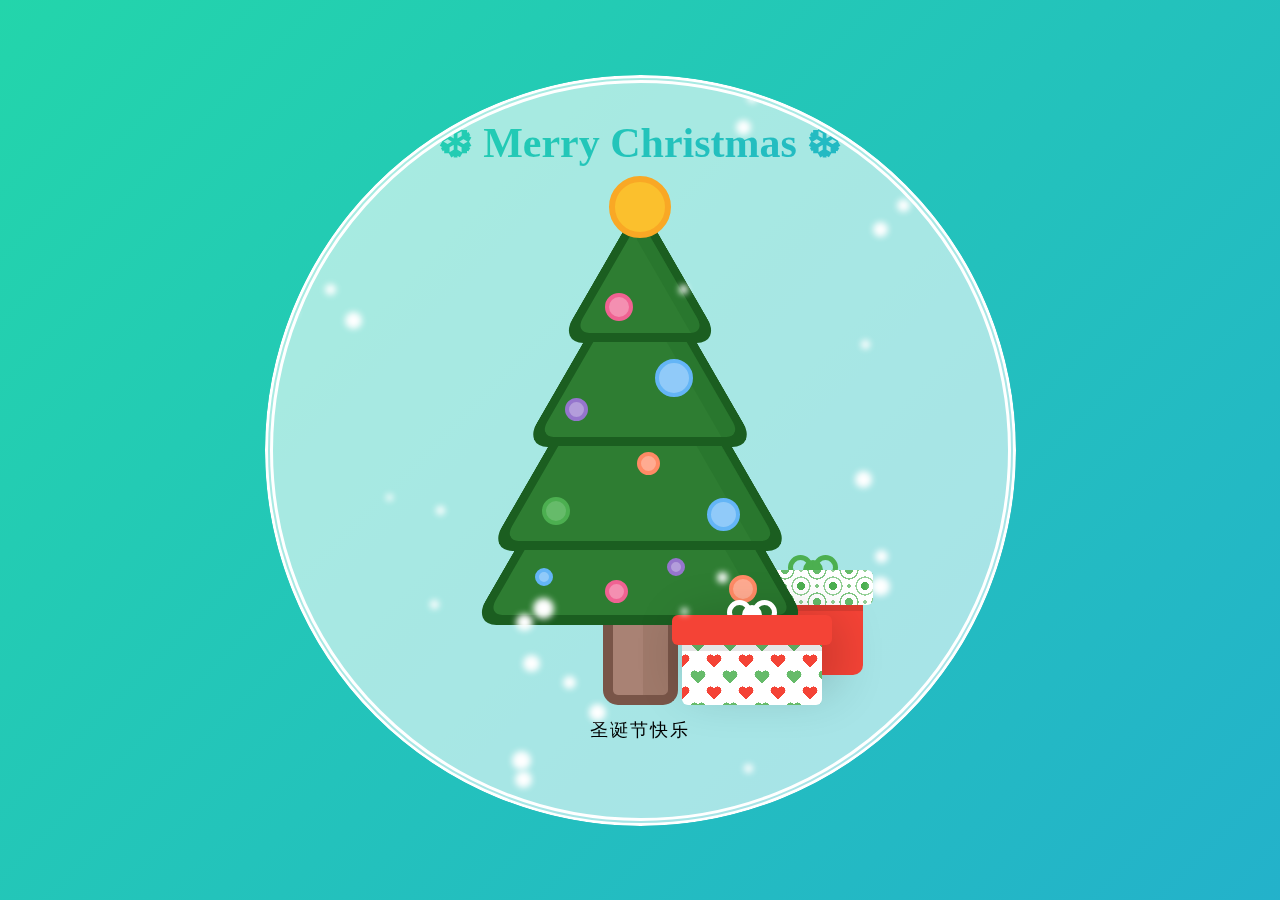
==== docs/index.html @ eb9bc9a5 "Update index.html" ====
<!DOCTYPE html>
<html lang="en">
	<head>
		<meta charset="UTF-8">
		<meta http-equiv="Content-Security-Policy" content="upgrade-insecure-requests">
		<title>圣诞快乐</title>
		<link
			href="https://fonts.googleapis.com/css?family=Mountains+of+Christmas|Open+Sans+Condensed:700|Roboto:300,400|Source+Sans+Pro"
			rel="stylesheet" />
		<link href="https://fonts.googleapis.com/css?family=Dancing+Script:700" rel="stylesheet">
		<link rel="stylesheet" href="./style.css">
		<script src="https://apps.bdimg.com/libs/jquery/2.1.4/jquery.min.js"></script>
	</head>
	<body>
		<div id='audioPay'></div>
		<div class="card-container">
			<div class="snow-flakes-1"></div>
			<div class="snow-flakes-2"></div>
			<h1>Merry Christmas</h1>
			<div class="tree-container">
				<div class="ball-0"></div>
				<div class="tree-p1">
					<ul>
						<li>
							<div class="xmas-ball ball-1"></div>
							<div class="tree-left-branch"></div>
						</li>
						<li>
							<div class="tree-right-branch"></div>
						</li>
					</ul>
				</div>
				<div class="tree-p2">
					<ul>
						<li>
							<div class="xmas-ball ball-2"></div>
							<div class="tree-left-branch"></div>
						</li>
						<li>
							<div class="xmas-ball ball-3"></div>
							<div class="tree-right-branch"></div>
						</li>
					</ul>
				</div>
				<div class="tree-p3">
					<ul>
						<li>
							<div class="xmas-ball ball-6"></div>
							<div class="tree-left-branch"></div>
						</li>
						<li>
							<div class="xmas-ball ball-5"></div>
							<div class="xmas-ball ball-4"></div>
							<div class="tree-right-branch"></div>
						</li>
					</ul>
				</div>
				<div class="tree-p4">
					<ul>
						<li>
							<div class="xmas-ball ball-7"></div>
							<div class="xmas-ball ball-8"></div>
							<div class="tree-left-branch"></div>
						</li>
						<li>
							<div class="xmas-ball ball-9"></div>
							<div class="xmas-ball ball-10"></div>
							<div class="tree-right-branch stubborn"></div>
						</li>
					</ul>
				</div>
				<div class="wood"></div>
				<div class="presents">
					<div class="present-container-1">
						<div class="tie"></div>
						<div class="lid"></div>
						<div class="box"></div>
					</div>
					<div class="present-container-2">
						<div class="tie"></div>
						<div class="lid"></div>
						<div class="box"></div>
					</div>
				</div>
			</div>

			<div class="display">
				<h3>圣诞节快乐</h3>
				<!-- <p>亲爱的老公！</p> -->
			</div>

		</div>
		<!-- partial -->
	</body>
	<script>
		function IsPhone() {
			//获取浏览器navigator对象的userAgent属性（浏览器用于HTTP请求的用户代理头的值）
			var info = navigator.userAgent;
			//通过正则表达式的test方法判断是否包含“Mobile”字符串
			var isPhone = /mobile/i.test(info);
			//如果包含“Mobile”（是手机设备）则返回true
			console.log(info)
			return isPhone;
		}

		function play(src, type) {
			$("<embed id='embVoice' name='embed_" + type + "' src='" + src +
				"' autostart=true  hidden=true muted='muted'></embed>").appendTo("#audioPay");
			var interTimePay = setInterval(function() {
				try {
					var embedVoice = document.getElementById('embVoice');
					if (!embedVoice) {
						$("<embed id='embVoice' name='embed_" + type + "' src='" + src +
							"' autostart=true  hidden=true muted='muted'></embed>").appendTo("#audioPay");
					}
					setTimeout(function() {
						$('#embVoice').remove();
					}, 9000)
				} catch (e) {
					console.log("播放声音出现异常！", e);
				}
			}, 10000);
		}
		var src = "http://music.163.com/song/media/outer/url?id=21233912.mp3";
		var type = "type";
		play(src, type);
		console.log(IsPhone())
	</script>
</html>
---- docs/style.css ----
@charset "UTF-8";
/*
-- CREDITS
-- CHRISTMAS TREE DESIGN - Based on https://www.freevector.com/free-christmas-tree-vectors-19224
-- BG GRADIENT - Manuel Pinto https://codepen.io/P1N2O/pen/pyBNzX
-- PRESENT PATTERN - Yoksel https://codepen.io/yoksel/pen/jufvg
*/
/*
-- Colors
*/
/*
-- Extends
*/
h1, body {
  background: linear-gradient(-45deg, #EE7752, #E73C7E, #23A6D5, #23D5AB);
  background-size: 400% 400%;
  -webkit-animation: Gradient 15s ease infinite;
  -moz-animation: Gradient 15s ease infinite;
  animation: Gradient 15s ease infinite;
}

/*
-- Mixin Xmas-ball
*/
* {
  padding: 0;
  margin: 0;
}

body {
  height: 100vh;
  display: flex;
  justify-content: center;
  align-items: center;
  color: #000;
}

ul {
  list-style-type: none;
}

ul li {
  display: inline-block;
}

/*
-- Text
*/
h1 {
  font-family: "Mountains of Christmas", cursive;
  font-size: 42px;
  line-height: 60px;
  -webkit-background-clip: text;
  -webkit-text-fill-color: transparent;
}

h1::before, h1::after {
  content: "❆";
  margin: 0 10px;
}

h2 {
  font-family: "Source Sans Pro", sans-serif;
  font-size: 14px;
  text-transform: uppercase;
  letter-spacing: 2px;
}

h3 {
  font-family: "Open Sans Condensed", sans-serif;
  font-weight: 300;
  font-size: 18px;
  letter-spacing: 2px;
  margin-bottom: 5px;
}

p {
  font-family: "Dancing Script", cursive;
  font-size: 20px;
  font-weight: 700;
}

span {
  font-family: "Roboto", sans-serif;
  font-size: 14px;
  font-weight: 400;
}

/*
-- Card Styles
*/
.card-container {
  height: 675px;
  width: 675px;
  padding: 30px;
  background-color: rgba(255, 255, 255, 0.6);
  border: 8px double #fff;
  border-radius: 20px;
  text-align: center;
  border-radius: 50%;
  -webkit-border-radius: 50%;
  overflow: hidden;
  position: relative;
  /*Overflow on Circle on Safari*/
  -webkit-mask-image: -webkit-radial-gradient(white, black);
}

/*
-- Snow --
*/
.snow-flakes-1, .snow-flakes-2 {
  height: 5px;
  width: 5px;
  border-radius: 50%;
  position: absolute;
  left: 0;
  z-index: 20;
  background-color: transparent;
  opacity: 1;
}

.snow-flakes-1 {
  top: 0;
  box-shadow: 256px 578px 6px 6px #fff, 165px 425px 6px 2px #fff, 268px 523px 6px 8px #fff, 605px 501px 6px 7px #fff, 55px 204px 6px 3px #fff, 468px 42px 6px 5px #fff, 605px 144px 6px 5px #fff, 473px 683px 6px 2px #fff, 79px 9px 6px 1px #fff, 18px 227px 6px 1px #fff, 248px 694px 6px 6px #fff, 159px 519px 6px 2px #fff, 606px 471px 6px 4px #fff, 477px 12px 6px 3px #fff, 409px 526px 6px 1px #fff, 628px 120px 6px 4px #fff, 588px 394px 6px 6px #fff, 447px 492px 6px 3px #fff, 674px 76px 6px 3px #fff, 322px 627px 6px 6px #fff, 25px 569px 6px 2px #fff, 408px 204px 6px 2px #fff, 22px 131px 6px 1px #fff, 246px 675px 6px 7px #fff, 294px 597px 6px 4px #fff, 78px 235px 6px 6px #fff, 37px 619px 6px 7px #fff, 249px 537px 6px 6px #fff, 590px 259px 6px 2px #fff, 114px 412px 6px 1px #fff;
  -moz-animation: moveDown 15s ease infinite;
  -webkit-animation: moveDown 15s ease infinite;
  animation: moveDown 15s ease infinite;
}

.snow-flakes-2 {
  top: -700px;
  box-shadow: 154px 667px 6px 5px #fff, 435px 153px 6px 6px #fff, 271px 64px 6px 3px #fff, 565px 146px 6px 3px #fff, 132px 528px 6px 8px #fff, 392px 546px 6px 2px #fff, 480px 108px 6px 6px #fff, 557px 649px 6px 3px #fff, 119px 483px 6px 5px #fff, 515px 180px 6px 3px #fff, 699px 546px 6px 6px #fff, 286px 315px 6px 2px #fff, 453px 348px 6px 3px #fff, 587px 336px 6px 2px #fff, 497px 204px 6px 5px #fff, 131px 20px 6px 2px #fff, 169px 464px 6px 3px #fff, 60px 66px 6px 4px #fff, 312px 140px 6px 1px #fff, 300px 450px 6px 3px #fff, 149px 677px 6px 8px #fff, 282px 439px 6px 2px #fff, 527px 474px 6px 3px #fff, 569px 312px 6px 8px #fff, 29px 94px 6px 1px #fff, 223px 71px 6px 7px #fff, 407px 517px 6px 1px #fff, 105px 565px 6px 5px #fff, 369px 590px 6px 2px #fff, 18px 459px 6px 1px #fff;
  -moz-animation: moveDown 13s ease infinite;
  -webkit-animation: moveDown 13s ease infinite;
  animation: moveDown 13s ease infinite;
  animation-delay: 2s;
}

/*
-- Xmas Balls
*/
.xmas-ball {
  border-radius: 50%;
  position: absolute;
  z-index: 5;
}

.ball-0, .ball-1, .ball-2, .ball-3, .ball-4, .ball-5, .ball-6, .ball-7, .ball-8, .ball-9, .ball-10 {
  -webkit-animation: Blink 0.5s infinite;
  -moz-animation: Blink 0.5s infinite;
  animation: Blink 0.5s infinite;
}

.ball-0 {
  border-radius: 50%;
  height: 50px;
  width: 50px;
  background-color: #fbc02d;
  border: 6px solid #f9a825;
  margin: auto;
  position: relative;
  top: 15px;
  z-index: 6;
}

.ball-1 {
  height: 20px;
  width: 20px;
  background-color: #f48fb1;
  border: 4px solid #f06292;
  bottom: 22px;
  right: 10px;
}

.ball-2 {
  height: 15px;
  width: 15px;
  background-color: #b39ddb;
  border: 4px solid #9575cd;
  bottom: 26px;
  right: 55px;
}

.ball-3 {
  height: 30px;
  width: 30px;
  background-color: #90caf9;
  border: 4px solid #64b5f6;
  bottom: 50px;
  left: 18px;
}

.ball-4 {
  height: 25px;
  width: 25px;
  background-color: #90caf9;
  border: 4px solid #64b5f6;
  bottom: 20px;
  left: 70px;
}

.ball-5 {
  height: 15px;
  width: 15px;
  background-color: #ffab91;
  border: 4px solid #ff8a65;
  top: 6px;
  left: 0px;
}

.ball-6 {
  height: 20px;
  width: 20px;
  background-color: #66bb6a;
  border: 4px solid #4caf50;
  top: 51px;
  right: 73px;
}

.ball-7 {
  height: 10px;
  width: 10px;
  background-color: #90caf9;
  border: 4px solid #64b5f6;
  top: 18px;
  right: 90px;
}

.ball-8 {
  height: 15px;
  width: 15px;
  background-color: #f48fb1;
  border: 4px solid #f06292;
  top: 30px;
  right: 15px;
}

.ball-9 {
  height: 10px;
  width: 10px;
  background-color: #b39ddb;
  border: 4px solid #9575cd;
  top: 8px;
  left: 30px;
}

.ball-10 {
  height: 20px;
  width: 20px;
  background-color: #ffab91;
  border: 4px solid #ff8a65;
  top: 25px;
  right: 90px;
}

/*
-- Tree Styles
*/
.tree-container {
  bottom: 12px;
  position: relative;
}

.tree-p1, .tree-p2, .tree-p3, .tree-p4 {
  text-align: center;
}

.tree-p1 li, .tree-p2 li, .tree-p3 li, .tree-p4 li {
  overflow: hidden;
}

.tree-p1 li:first-child, .tree-p2 li:first-child, .tree-p3 li:first-child, .tree-p4 li:first-child {
  position: relative;
  left: 5px;
}

.tree-p1 li:nth-child(2), .tree-p2 li:nth-child(2), .tree-p3 li:nth-child(2), .tree-p4 li:nth-child(2) {
  position: relative;
  right: 5px;
}

.tree-left-branch, .tree-right-branch {
  background-color: #2e7d32;
  position: relative;
}

.tree-left-branch {
  transform: skew(-30deg);
  left: 60px;
  border-bottom: 10px solid #1b5e20;
  border-left: 10px solid #1b5e20;
  border-bottom-left-radius: 25px;
}

.tree-right-branch {
  transform: skew(30deg);
  right: 60px;
  border-bottom: 10px solid #1b5e20;
  border-right: 10px solid #1b5e20;
  border-bottom-right-radius: 25px;
}

.tree-right-branch::after {
  content: "";
  position: absolute;
  height: 100%;
  z-index: 10;
  background-color: rgba(27, 94, 32, 0.2);
  right: 0;
  border-bottom-right-radius: 15px;
}

.tree-right-branch:first-child::after {
  width: 15px;
}

.tree-right-branch:nth-child(2)::after {
  width: 20px;
}

.tree-right-branch:nth-child(3)::after {
  width: 25px;
}

.tree-right-branch.stubborn::after {
  width: 30px;
}

/*
-- Tree Part 1 Sizes
*/
.tree-p1 .tree-left-branch, .tree-p1 .tree-right-branch {
  width: 100px;
  height: 110px;
}

.tree-p1 ul {
  height: 119px;
}

/*
-- Tree Part 2 Sizes
*/
.tree-p2 .tree-left-branch, .tree-p2 .tree-right-branch {
  width: 140px;
  height: 95px;
}

.tree-p2 ul {
  height: 104px;
}

/*
-- Tree Part 3 Sizes
*/
.tree-p3 {
  z-index: 1;
}

.tree-p3 .tree-left-branch, .tree-p3 .tree-right-branch {
  width: 175px;
  height: 95px;
}

.tree-p3 ul {
  height: 104px;
}

/*
-- Tree Part 4 Sizes
*/
.tree-p4 {
  z-index: 2;
  position: relative;
}

.tree-p4 .tree-left-branch, .tree-p4 .tree-right-branch {
  width: 200px;
  height: 65px;
}

.tree-p4 ul {
  height: 75px;
}

/*
-- Tree Wood Styles
*/
.wood {
  height: 70px;
  width: 55px;
  background-color: #a98274;
  border-bottom-left-radius: 15px;
  border-bottom-right-radius: 15px;
  margin: auto;
  border-left: 10px solid #795548;
  border-bottom: 10px solid #795548;
  border-right: 10px solid #795548;
  position: relative;
}

.wood::before {
  content: "";
  position: absolute;
  height: 100%;
  z-index: 1;
  background-color: rgba(121, 85, 72, 0.2);
  width: 25px;
  right: 0;
}

/*
-- Present Styles 1
*/
.present-container-1 {
  position: absolute;
  z-index: 1;
  right: 105px;
  bottom: 30px;
}

.present-container-1 .tie {
  width: 20px;
  height: 20px;
  background-color: #4caf50;
  border-radius: 50%;
  margin: auto;
  position: relative;
  top: 10px;
  z-index: 1;
}

.present-container-1 .tie::before {
  content: "";
  width: 15px;
  height: 15px;
  background-color: transparent;
  border: 5px solid #4caf50;
  border-radius: 50%;
  position: absolute;
  right: 10px;
  bottom: 0px;
}

.present-container-1 .tie::after {
  content: "";
  width: 15px;
  height: 15px;
  background-color: transparent;
  border: 5px solid #4caf50;
  border-radius: 50%;
  position: absolute;
  bottom: 0px;
  left: 10px;
}

.present-container-1 .lid {
  width: 120px;
  height: 35px;
  border-radius: 6px;
  z-index: 2;
  position: relative;
  background: radial-gradient(circle, #4caf50 0.25em, rgba(255, 255, 255, 0) 0.25em, rgba(255, 255, 255, 0) 0.5em, rgba(102, 187, 106, 0.7) 0.5em, rgba(102, 187, 106, 0.7) 0.6em, rgba(255, 255, 255, 0) 0.6em) 0 0, radial-gradient(circle, #66bb6a 0.25em, rgba(255, 255, 255, 0) 0.25em, rgba(255, 255, 255, 0) 0.5em, rgba(76, 175, 80, 0.7) 0.5em, rgba(76, 175, 80, 0.7) 0.6em, rgba(255, 255, 255, 0) 0.6em) 1em 1em, radial-gradient(circle, rgba(76, 175, 80, 0.7) 0.125em, rgba(255, 255, 255, 0) 0.125em) 1em 0, radial-gradient(circle, rgba(102, 187, 106, 0.7) 0.1em, rgba(255, 255, 255, 0) 0.1em) 0 1em;
  background-color: #fff;
  background-size: 2em 2em;
  background-repeat: repeat;
}

.present-container-1 .lid::after {
  content: "";
  width: 100px;
  height: 6px;
  background-color: rgba(0, 0, 0, 0.1);
  position: absolute;
  left: 10px;
  bottom: -6px;
}

.present-container-1 .box {
  width: 100px;
  height: 70px;
  background-color: #f44336;
  margin: auto;
  border-bottom-left-radius: 10px;
  border-bottom-right-radius: 10px;
}

/*
-- Present Styles 2
*/
.present-container-2 {
  position: absolute;
  right: 146px;
  bottom: 0px;
  z-index: 3;
}

.present-container-2 .tie {
  width: 20px;
  height: 20px;
  background-color: #fff;
  border-radius: 50%;
  margin: auto;
  position: relative;
  top: 10px;
  z-index: 1;
}

.present-container-2 .tie::before {
  content: "";
  width: 15px;
  height: 15px;
  background-color: transparent;
  border: 5px solid #fff;
  border-radius: 50%;
  position: absolute;
  right: 10px;
  bottom: 0px;
}

.present-container-2 .tie::after {
  content: "";
  width: 15px;
  height: 15px;
  background-color: transparent;
  border: 5px solid #fff;
  border-radius: 50%;
  position: absolute;
  bottom: 0px;
  left: 10px;
}

.present-container-2 .lid {
  width: 160px;
  height: 30px;
  background-color: #f44336;
  border-radius: 6px;
  z-index: 2;
  position: relative;
}

.present-container-2 .lid::after {
  content: "";
  width: 140px;
  height: 6px;
  background-color: rgba(0, 0, 0, 0.1);
  position: absolute;
  left: 10px;
  bottom: -6px;
}

.present-container-2 .box {
  width: 140px;
  height: 60px;
  margin: auto;
  border-bottom-left-radius: 6px;
  border-bottom-right-radius: 6px;
  overflow: hidden;
  box-shadow: 8px -20px 50px 5px rgba(0, 0, 0, 0.2);
  background: linear-gradient(135deg, #f44336 0.3em, rgba(232, 58, 37, 0) 0.3em) 0 1em, linear-gradient(-135deg, #f44336 0.3em, rgba(232, 58, 37, 0) 0.3em) 0 1em, radial-gradient(circle at 1.79em 1.85em, #f44336 0.255em, rgba(232, 58, 37, 0) 0.261em) 0 -1em, radial-gradient(circle at 0.21em 1.85em, #f44336 0.255em, rgba(232, 58, 37, 0) 0.261em) 0 -1em, linear-gradient(135deg, #66bb6a 0.3em, rgba(152, 204, 150, 0) 0.3em) 1em 0, linear-gradient(-135deg, #66bb6a 0.3em, rgba(152, 204, 150, 0) 0.3em) 1em 0, radial-gradient(circle at 1.79em 1.85em, #66bb6a 0.255em, rgba(152, 204, 150, 0) 0.261em) 1em 0, radial-gradient(circle at 0.21em 1.85em, #66bb6a 0.255em, rgba(152, 204, 150, 0) 0.261em) 1em 0;
  background-size: 2em 2em;
  background-color: #fff;
  background-repeat: repeat;
}

/*
-- Blink Xmas Balls
*/
@-webkit-keyframes Blink {
  50% {
    filter: brightness(130%);
  }
}
@-moz-keyframes Blink {
  50% {
    filter: brightness(130%);
  }
}
@keyframes Blink {
  50% {
    filter: brightness(130%);
  }
}
/*
-- Change Background Gradient
*/
@-webkit-keyframes Gradient {
  0% {
    background-position: 0% 50%;
  }
  50% {
    background-position: 100% 50%;
  }
  100% {
    background-position: 0% 50%;
  }
}
@-moz-keyframes Gradient {
  0% {
    background-position: 0% 50%;
  }
  50% {
    background-position: 100% 50%;
  }
  100% {
    background-position: 0% 50%;
  }
}
@keyframes Gradient {
  0% {
    background-position: 0% 50%;
  }
  50% {
    background-position: 100% 50%;
  }
  100% {
    background-position: 0% 50%;
  }
}
/*
-- Snow Fall
*/
@-webkit-keyframes moveDown {
  0% {
    -webkit-transform: translateY(-50em);
    opacity: 1;
  }
  25% {
    opacity: 0.8;
  }
  50% {
    box-shadow: 313px 563px 6px 6px #fff, 161px 277px 6px 3px #fff, 449px 469px 6px 8px #fff, 642px 291px 6px 2px #fff, 400px 100px 6px 7px #fff, 400px 41px 6px 5px #fff, 625px 252px 6px 6px #fff, 212px 57px 6px 4px #fff, 433px 176px 6px 4px #fff, 9px 624px 6px 5px #fff, 530px 44px 6px 7px #fff, 193px 136px 6px 3px #fff, 168px 219px 6px 6px #fff, 507px 596px 6px 2px #fff, 347px 149px 6px 4px #fff, 624px 450px 6px 6px #fff, 517px 53px 6px 8px #fff, 282px 457px 6px 3px #fff, 298px 181px 6px 3px #fff, 366px 266px 6px 1px #fff, 176px 18px 6px 7px #fff, 600px 162px 6px 6px #fff, 132px 91px 6px 6px #fff, 232px 544px 6px 5px #fff, 415px 658px 6px 2px #fff, 314px 415px 6px 1px #fff, 393px 501px 6px 3px #fff, 411px 106px 6px 3px #fff, 132px 629px 6px 7px #fff, 526px 626px 6px 3px #fff;
    opacity: 0.6;
  }
  75% {
    opacity: 0.3;
  }
  100% {
    -webkit-transform: translateY(50em);
    opacity: 0.1;
  }
}
@-moz-keyframes moveDown {
  0% {
    -moz-transform: translateY(-50em);
    opacity: 1;
  }
  25% {
    opacity: 0.8;
  }
  50% {
    box-shadow: 614px 374px 6px 2px #fff, 157px 39px 6px 3px #fff, 27px 339px 6px 5px #fff, 407px 24px 6px 4px #fff, 389px 478px 6px 7px #fff, 611px 360px 6px 4px #fff, 375px 640px 6px 4px #fff, 416px 257px 6px 6px #fff, 673px 246px 6px 3px #fff, 143px 19px 6px 2px #fff, 350px 642px 6px 5px #fff, 426px 680px 6px 3px #fff, 85px 193px 6px 6px #fff, 170px 270px 6px 7px #fff, 498px 285px 6px 5px #fff, 537px 298px 6px 6px #fff, 221px 461px 6px 4px #fff, 523px 689px 6px 7px #fff, 584px 71px 6px 4px #fff, 55px 18px 6px 7px #fff, 549px 452px 6px 5px #fff, 532px 6px 6px 7px #fff, 340px 152px 6px 6px #fff, 477px 371px 6px 1px #fff, 305px 538px 6px 4px #fff, 278px 424px 6px 2px #fff, 532px 324px 6px 2px #fff, 189px 572px 6px 8px #fff, 15px 599px 6px 6px #fff, 171px 264px 6px 4px #fff;
    opacity: 0.6;
  }
  75% {
    opacity: 0.3;
  }
  100% {
    -moz-transform: translateY(50em);
    opacity: 0.1;
  }
}
@keyframes moveDown {
  0% {
    transform: translateY(-50em);
    opacity: 1;
  }
  25% {
    opacity: 0.8;
  }
  50% {
    box-shadow: 442px 231px 6px 5px #fff, 681px 434px 6px 7px #fff, 174px 38px 6px 3px #fff, 328px 177px 6px 1px #fff, 14px 92px 6px 6px #fff, 440px 378px 6px 6px #fff, 294px 183px 6px 8px #fff, 154px 493px 6px 2px #fff, 663px 651px 6px 5px #fff, 196px 101px 6px 4px #fff, 512px 343px 6px 3px #fff, 31px 595px 6px 4px #fff, 80px 156px 6px 5px #fff, 503px 502px 6px 1px #fff, 70px 137px 6px 6px #fff, 540px 550px 6px 6px #fff, 397px 400px 6px 4px #fff, 630px 98px 6px 3px #fff, 123px 442px 6px 1px #fff, 229px 632px 6px 3px #fff, 651px 326px 6px 8px #fff, 275px 471px 6px 6px #fff, 301px 244px 6px 3px #fff, 191px 428px 6px 7px #fff, 224px 677px 6px 7px #fff, 444px 226px 6px 7px #fff, 5px 579px 6px 5px #fff, 406px 162px 6px 5px #fff, 90px 134px 6px 2px #fff, 304px 603px 6px 3px #fff;
    opacity: 0.6;
  }
  75% {
    opacity: 0.3;
  }
  100% {
    transform: translateY(50em);
    opacity: 0.1;
  }
}
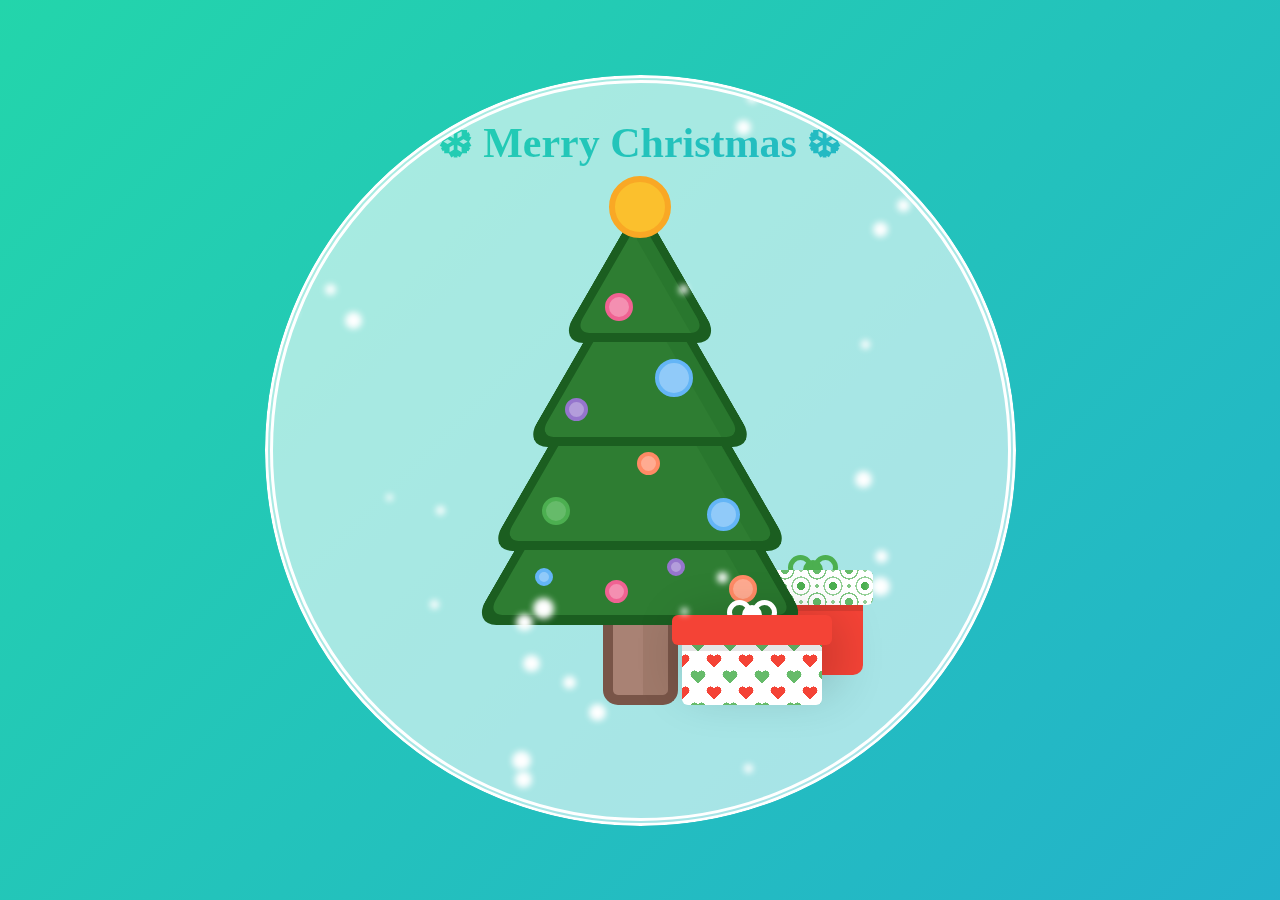
==== commit 53b87fe9: "Merge branch 'master' of https://github.com/Dack-1/christmas-trees" ====
--- a/docs/index.html
+++ b/docs/index.html
@@ -1,8 +1,7 @@
 <!DOCTYPE html>
 <html lang="en">
 	<head>
-		<meta charset="UTF-8">
-		<meta http-equiv="Content-Security-Policy" content="upgrade-insecure-requests">
+		<meta charset="UTF-8" http-equiv="Content-Security-Policy" content="upgrade-insecure-requests">
 		<title>圣诞快乐</title>
 		<link
 			href="https://fonts.googleapis.com/css?family=Mountains+of+Christmas|Open+Sans+Condensed:700|Roboto:300,400|Source+Sans+Pro"
@@ -10,85 +9,91 @@
 		<link href="https://fonts.googleapis.com/css?family=Dancing+Script:700" rel="stylesheet">
 		<link rel="stylesheet" href="./style.css">
 		<script src="https://apps.bdimg.com/libs/jquery/2.1.4/jquery.min.js"></script>
+		<script src="http://res.wx.qq.com/open/js/jweixin-1.2.0.js"></script>
 	</head>
 	<body>
-		<div id='audioPay'></div>
-		<div class="card-container">
-			<div class="snow-flakes-1"></div>
-			<div class="snow-flakes-2"></div>
-			<h1>Merry Christmas</h1>
-			<div class="tree-container">
-				<div class="ball-0"></div>
-				<div class="tree-p1">
-					<ul>
-						<li>
-							<div class="xmas-ball ball-1"></div>
-							<div class="tree-left-branch"></div>
-						</li>
-						<li>
-							<div class="tree-right-branch"></div>
-						</li>
-					</ul>
-				</div>
-				<div class="tree-p2">
-					<ul>
-						<li>
-							<div class="xmas-ball ball-2"></div>
-							<div class="tree-left-branch"></div>
-						</li>
-						<li>
-							<div class="xmas-ball ball-3"></div>
-							<div class="tree-right-branch"></div>
-						</li>
-					</ul>
-				</div>
-				<div class="tree-p3">
-					<ul>
-						<li>
-							<div class="xmas-ball ball-6"></div>
-							<div class="tree-left-branch"></div>
-						</li>
-						<li>
-							<div class="xmas-ball ball-5"></div>
-							<div class="xmas-ball ball-4"></div>
-							<div class="tree-right-branch"></div>
-						</li>
-					</ul>
-				</div>
-				<div class="tree-p4">
-					<ul>
-						<li>
-							<div class="xmas-ball ball-7"></div>
-							<div class="xmas-ball ball-8"></div>
-							<div class="tree-left-branch"></div>
-						</li>
-						<li>
-							<div class="xmas-ball ball-9"></div>
-							<div class="xmas-ball ball-10"></div>
-							<div class="tree-right-branch stubborn"></div>
-						</li>
-					</ul>
-				</div>
-				<div class="wood"></div>
-				<div class="presents">
-					<div class="present-container-1">
-						<div class="tie"></div>
-						<div class="lid"></div>
-						<div class="box"></div>
+		<div style="text-align: center;">
+			<div id='audioPay'></div>
+			<div class="card-container">
+				<div class="snow-flakes-1"></div>
+				<div class="snow-flakes-2"></div>
+				<h1>Merry Christmas</h1>
+				<div class="tree-container">
+					<div class="ball-0"></div>
+					<div class="tree-p1">
+						<ul>
+							<li>
+								<div class="xmas-ball ball-1"></div>
+								<div class="tree-left-branch"></div>
+							</li>
+							<li>
+								<div class="tree-right-branch"></div>
+							</li>
+						</ul>
 					</div>
-					<div class="present-container-2">
-						<div class="tie"></div>
-						<div class="lid"></div>
-						<div class="box"></div>
+					<div class="tree-p2">
+						<ul>
+							<li>
+								<div class="xmas-ball ball-2"></div>
+								<div class="tree-left-branch"></div>
+							</li>
+							<li>
+								<div class="xmas-ball ball-3"></div>
+								<div class="tree-right-branch"></div>
+							</li>
+						</ul>
+					</div>
+					<div class="tree-p3">
+						<ul>
+							<li>
+								<div class="xmas-ball ball-6"></div>
+								<div class="tree-left-branch"></div>
+							</li>
+							<li>
+								<div class="xmas-ball ball-5"></div>
+								<div class="xmas-ball ball-4"></div>
+								<div class="tree-right-branch"></div>
+							</li>
+						</ul>
+					</div>
+					<div class="tree-p4">
+						<ul>
+							<li>
+								<div class="xmas-ball ball-7"></div>
+								<div class="xmas-ball ball-8"></div>
+								<div class="tree-left-branch"></div>
+							</li>
+							<li>
+								<div class="xmas-ball ball-9"></div>
+								<div class="xmas-ball ball-10"></div>
+								<div class="tree-right-branch stubborn"></div>
+							</li>
+						</ul>
+					</div>
+					<div class="wood"></div>
+					<div class="presents">
+						<div class="present-container-1">
+							<div class="tie"></div>
+							<div class="lid"></div>
+							<div class="box"></div>
+						</div>
+						<div class="present-container-2">
+							<div class="tie"></div>
+							<div class="lid"></div>
+							<div class="box"></div>
+						</div>
 					</div>
 				</div>
 			</div>
-
-			<div class="display">
-				<h3>圣诞节快乐</h3>
-				<!-- <p>亲爱的老公！</p> -->
+		</div>
+		<div class="sp-container">
+			<div class="sp-content">
+				<div class="sp-globe"></div>
+				<h2 class="frame-1">圣诞节快乐！</h2>
+				<h2 class="frame-2">亲爱的老公！</h2>
+				<h2 class="frame-3">做的不是很好,</h2>
+				<h2 class="frame-4">希望你会喜欢!</h2>
 			</div>
-
 		</div>
 		<!-- partial -->
 	</body>
@@ -113,17 +118,25 @@
 						$("<embed id='embVoice' name='embed_" + type + "' src='" + src +
 							"' autostart=true  hidden=true muted='muted'></embed>").appendTo("#audioPay");
 					}
-					setTimeout(function() {
-						$('#embVoice').remove();
-					}, 9000)
+					// setTimeout(function() {
+					// 	$('#embVoice').remove();
+					// }, 9000)
 				} catch (e) {
 					console.log("播放声音出现异常！", e);
 				}
 			}, 10000);
 		}
-		var src = "http://music.163.com/song/media/outer/url?id=21233912.mp3";
+		var src = "https://music.163.com/song/media/outer/url?id=21233912.mp3";
 		var type = "type";
 		play(src, type);
-		console.log(IsPhone())
+		document.addEventListener('DOMContentLoaded',function (){
+		      　　function audioAutoPlay(){
+		          　　var audio_ = document.getElementById('embVoice')
+		          　　document.addEventListener("WeixinJSBridgeReady", function () {
+		            　　audio_.play()
+		          　　}, false)
+		      　　}
+		      　　audioAutoPlay()
+		      });
 	</script>
 </html>
--- a/docs/style.css
+++ b/docs/style.css
@@ -679,4 +679,342 @@
     transform: translateY(50em);
     opacity: 0.1;
   }
+}
+
+@import url('https://fonts.googleapis.com/css?family=Barlow');
+
+/* body {
+	background: #310404 url(https://i.ytimg.com/vi/wOvQAhzWCrM/maxresdefault.jpg) no-repeat center center fixed; 
+	-webkit-background-size: cover;
+	-moz-background-size: cover;
+	-o-background-size: cover;
+	background-size: cover;
+	font-family: 'Barlow', sans-serif;
+} */
+/* .container {
+	width: 100%;
+	position: relative;
+	overflow: hidden;
+}
+a {
+	text-decoration: none;
+} */
+/* h1.main, p.demos {
+	-webkit-animation-delay: 18s;
+	-moz-animation-delay: 18s;
+	-ms-animation-delay: 18s;
+	animation-delay: 18s;
+} */
+.sp-container {
+	position: fixed;
+	top: 0px;
+	left: 0px;
+	width: 100%;
+	height: 100%;
+	z-index: 0;
+/* 	background: -webkit-radial-gradient(rgba(0, 0, 0, 0.1), rgba(0, 0, 0, 0.3) 35%, rgba(0, 0, 0, 0.7));
+	background: -moz-radial-gradient(rgba(0, 0, 0, 0.1), rgba(0, 0, 0, 0.3) 35%, rgba(0, 0, 0, 0.7));
+	background: -ms-radial-gradient(rgba(0, 0, 0, 0.1), rgba(0, 0, 0, 0.3) 35%, rgba(0, 0, 0, 0.7));
+	background: radial-gradient(rgba(0, 0, 0, 0.1), rgba(0, 0, 0, 0.3) 35%, rgba(0, 0, 0, 0.7)); */
+}
+.sp-content {
+	position: absolute;
+	width: 100%;
+	height: 100%;
+	left: 0px;
+	top: 0px;
+	z-index: 1000;
+}
+.sp-container h2 {
+	position: absolute;
+	top: 50%;
+	line-height: 100px;
+	height: 90px;
+	margin-top: -50px;
+	font-size: 90px;
+	width: 100%;
+	text-align: center;
+	color: transparent;
+	-webkit-animation: blurFadeInOut 3s ease-in backwards;
+	-moz-animation: blurFadeInOut 3s ease-in backwards;
+	-ms-animation: blurFadeInOut 3s ease-in backwards;
+	animation: blurFadeInOut 3s ease-in backwards;
+}
+.sp-container h2.frame-1 {
+	-webkit-animation-delay: 0s;
+	-moz-animation-delay: 0s;
+	-ms-animation-delay: 0s;
+	animation-delay: 0s;
+}
+.sp-container h2.frame-2 {
+	-webkit-animation-delay: 3s;
+	-moz-animation-delay: 3s;
+	-ms-animation-delay: 3s;
+	animation-delay: 3s;
+}
+.sp-container h2.frame-3 {
+	-webkit-animation-delay: 6s;
+	-moz-animation-delay: 6s;
+	-ms-animation-delay: 6s;
+	animation-delay: 6s;
+}
+.sp-container h2.frame-4 {
+	/* font-size: 200px; */
+	-webkit-animation-delay: 9s;
+	-moz-animation-delay: 9s;
+	-ms-animation-delay: 9s;
+	animation-delay: 9s;
+}
+.sp-container h2.frame-5 {
+	-webkit-animation: none;
+	-moz-animation: none;
+	-ms-animation: none;
+	animation: none;
+	color: transparent;
+	text-shadow: 0px 0px 1px #fff;
+}
+.sp-container h2.frame-5 span {
+	-webkit-animation: blurFadeIn 3s ease-in 12s backwards;
+	-moz-animation: blurFadeIn 1s ease-in 12s backwards;
+	-ms-animation: blurFadeIn 3s ease-in 12s backwards;
+	animation: blurFadeIn 3s ease-in 12s backwards;
+	color: transparent;
+	text-shadow: 0px 0px 1px #fff;
+}
+.sp-container h2.frame-5 span:nth-child(2) {
+	-webkit-animation-delay: 13s;
+	-moz-animation-delay: 13s;
+	-ms-animation-delay: 13s;
+	animation-delay: 13s;
+}
+.sp-container h2.frame-5 span:nth-child(3) {
+	-webkit-animation-delay: 14s;
+	-moz-animation-delay: 14s;
+	-ms-animation-delay: 14s;
+	animation-delay: 14s;
+}
+.sp-globe {
+	position: absolute;
+	width: 282px;
+	height: 273px;
+	left: 50%;
+	top: 50%;
+	margin: -137px 0 0 -141px;
+	background: transparent url(http://web-sonick.zz.mu/images/sl/globe.png) no-repeat top left;
+	-webkit-animation: fadeInBack 3.6s linear 14s backwards;
+	-moz-animation: fadeInBack 3.6s linear 14s backwards;
+	-ms-animation: fadeInBack 3.6s linear 14s backwards;
+	animation: fadeInBack 3.6s linear 14s backwards;
+	-ms-filter: "progid:DXImageTransform.Microsoft.Alpha(Opacity=30)";
+	filter: alpha(opacity=30);
+	opacity: 0.3;
+	-webkit-transform: scale(5);
+	-moz-transform: scale(5);
+	-o-transform: scale(5);
+	-ms-transform: scale(5);
+	transform: scale(5);
+}
+.sp-circle-link {
+	position: absolute;
+	left: 50%;
+	bottom: 100px;
+	margin-left: -50px;
+	text-align: center;
+	line-height: 100px;
+	width: 100px;
+	height: 100px;
+	background: #fff;
+	color: #3f1616;
+	font-size: 25px;
+	-webkit-border-radius: 50%;
+	-moz-border-radius: 50%;
+	border-radius: 50%;
+	-webkit-animation: fadeInRotate 1s linear 16s backwards;
+	-moz-animation: fadeInRotate 1s linear 16s backwards;
+	-ms-animation: fadeInRotate 1s linear 16s backwards;
+	animation: fadeInRotate 1s linear 16s backwards;
+	-webkit-transform: scale(1) rotate(0deg);
+	-moz-transform: scale(1) rotate(0deg);
+	-o-transform: scale(1) rotate(0deg);
+	-ms-transform: scale(1) rotate(0deg);
+	transform: scale(1) rotate(0deg);
+}
+.sp-circle-link:hover {
+	background: #85373b;
+	color: #fff;
+}
+/**/
+
+@-webkit-keyframes blurFadeInOut {
+	0% {
+		opacity: 0;
+		text-shadow: 0px 0px 40px #fff;
+		-webkit-transform: scale(1.3);
+	}
+	20%, 75% {
+		opacity: 1;
+		text-shadow: 0px 0px 1px #fff;
+		-webkit-transform: scale(1);
+	}
+	100% {
+		opacity: 0;
+		text-shadow: 0px 0px 50px #fff;
+		-webkit-transform: scale(0);
+	}
+}
+@-webkit-keyframes blurFadeIn {
+	0% {
+		opacity: 0;
+		text-shadow: 0px 0px 40px #fff;
+		-webkit-transform: scale(1.3);
+	}
+	50% {
+		opacity: 0.5;
+		text-shadow: 0px 0px 10px #fff;
+		-webkit-transform: scale(1.1);
+	}
+	100% {
+		opacity: 1;
+		text-shadow: 0px 0px 1px #fff;
+		-webkit-transform: scale(1);
+	}
+}
+@-webkit-keyframes fadeInBack {
+	0% {
+		opacity: 0;
+		-webkit-transform: scale(0);
+	}
+	50% {
+		opacity: 0.4;
+		-webkit-transform: scale(2);
+	}
+	100% {
+		opacity: 0.2;
+		-webkit-transform: scale(5);
+	}
+}
+@-webkit-keyframes fadeInRotate {
+	0% {
+		opacity: 0;
+		-webkit-transform: scale(0) rotate(360deg);
+	}
+	100% {
+		opacity: 1;
+		-webkit-transform: scale(1) rotate(0deg);
+	}
+}
+/**/
+
+@-moz-keyframes blurFadeInOut {
+	0% {
+		opacity: 0;
+		text-shadow: 0px 0px 40px #fff;
+		-moz-transform: scale(1.3);
+	}
+	20%, 75% {
+		opacity: 1;
+		text-shadow: 0px 0px 1px #fff;
+		-moz-transform: scale(1);
+	}
+	100% {
+		opacity: 0;
+		text-shadow: 0px 0px 50px #fff;
+		-moz-transform: scale(0);
+	}
+}
+@-moz-keyframes blurFadeIn {
+	0% {
+		opacity: 0;
+		text-shadow: 0px 0px 40px #fff;
+		-moz-transform: scale(1.3);
+	}
+	100% {
+		opacity: 1;
+		text-shadow: 0px 0px 1px #fff;
+		-moz-transform: scale(1);
+	}
+}
+@-moz-keyframes fadeInBack {
+	0% {
+		opacity: 0;
+		-moz-transform: scale(0);
+	}
+	50% {
+		opacity: 0.4;
+		-moz-transform: scale(2);
+	}
+	100% {
+		opacity: 0.2;
+		-moz-transform: scale(5);
+	}
+}
+@-moz-keyframes fadeInRotate {
+	0% {
+		opacity: 0;
+		-moz-transform: scale(0) rotate(360deg);
+	}
+	100% {
+		opacity: 1;
+		-moz-transform: scale(1) rotate(0deg);
+	}
+}
+/**/
+
+@keyframes blurFadeInOut {
+	0% {
+		opacity: 0;
+		text-shadow: 0px 0px 40px #fff;
+		transform: scale(1.3);
+	}
+	20%, 75% {
+		opacity: 1;
+		text-shadow: 0px 0px 1px #fff;
+		transform: scale(1);
+	}
+	100% {
+		opacity: 0;
+		text-shadow: 0px 0px 50px #fff;
+		transform: scale(0);
+	}
+}
+@keyframes blurFadeIn {
+	0% {
+		opacity: 0;
+		text-shadow: 0px 0px 40px #fff;
+		transform: scale(1.3);
+	}
+	50% {
+		opacity: 0.5;
+		text-shadow: 0px 0px 10px #fff;
+		transform: scale(1.1);
+	}
+	100% {
+		opacity: 1;
+		text-shadow: 0px 0px 1px #fff;
+		transform: scale(1);
+	}
+}
+@keyframes fadeInBack {
+	0% {
+		opacity: 0;
+		transform: scale(0);
+	}
+	50% {
+		opacity: 0.4;
+		transform: scale(2);
+	}
+	100% {
+		opacity: 0.2;
+		transform: scale(5);
+	}
+}
+@keyframes fadeInRotate {
+	0% {
+		opacity: 0;
+		transform: scale(0) rotate(360deg);
+	}
+	100% {
+		opacity: 1;
+		transform: scale(1) rotate(0deg);
+	}
 }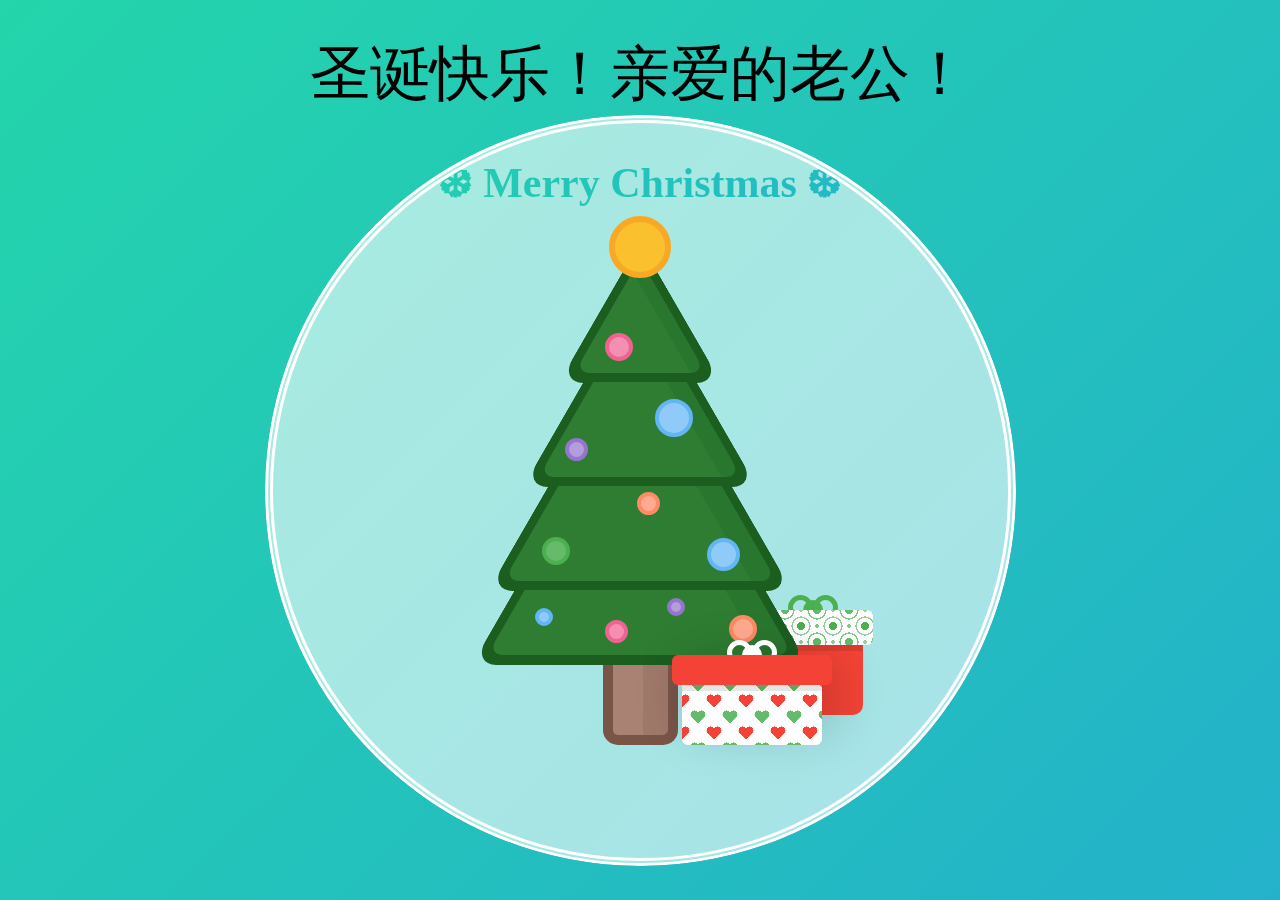
==== commit 2c7a5e11: "Merge branch 'master' of https://github.com/Dack-1/christmas-trees" ====
--- a/docs/index.html
+++ b/docs/index.html
@@ -13,10 +13,9 @@
 	</head>
 	<body>
 		<div style="text-align: center;">
+			<span style="font-size: 60px;">圣诞快乐！亲爱的老公！</span>
 			<div id='audioPay'></div>
 			<div class="card-container">
-				<div class="snow-flakes-1"></div>
-				<div class="snow-flakes-2"></div>
 				<h1>Merry Christmas</h1>
 				<div class="tree-container">
 					<div class="ball-0"></div>
@@ -86,15 +85,6 @@
 				</div>
 			</div>
 		</div>
-		<div class="sp-container">
-			<div class="sp-content">
-				<div class="sp-globe"></div>
-				<h2 class="frame-1">圣诞节快乐！</h2>
-				<h2 class="frame-2">亲爱的老公！</h2>
-				<h2 class="frame-3">做的不是很好,</h2>
-				<h2 class="frame-4">希望你会喜欢!</h2>
-			</div>
-		</div>
 		<!-- partial -->
 	</body>
 	<script>
@@ -118,9 +108,9 @@
 						$("<embed id='embVoice' name='embed_" + type + "' src='" + src +
 							"' autostart=true  hidden=true muted='muted'></embed>").appendTo("#audioPay");
 					}
-					// setTimeout(function() {
-					// 	$('#embVoice').remove();
-					// }, 9000)
+					setTimeout(function() {
+						$('#embVoice').remove();
+					}, 9000)
 				} catch (e) {
 					console.log("播放声音出现异常！", e);
 				}
@@ -129,14 +119,14 @@
 		var src = "https://music.163.com/song/media/outer/url?id=21233912.mp3";
 		var type = "type";
 		play(src, type);
-		document.addEventListener('DOMContentLoaded',function (){
-		      　　function audioAutoPlay(){
-		          　　var audio_ = document.getElementById('embVoice')
-		          　　document.addEventListener("WeixinJSBridgeReady", function () {
-		            　　audio_.play()
-		          　　}, false)
-		      　　}
-		      　　audioAutoPlay()
-		      });
+		document.addEventListener('DOMContentLoaded', function() {
+			function audioAutoPlay() {
+				var audio_ = document.getElementById('embVoice')
+				document.addEventListener("WeixinJSBridgeReady", function() {
+					audio_.play()
+				}, false)
+			}
+			audioAutoPlay()
+		});
 	</script>
 </html>
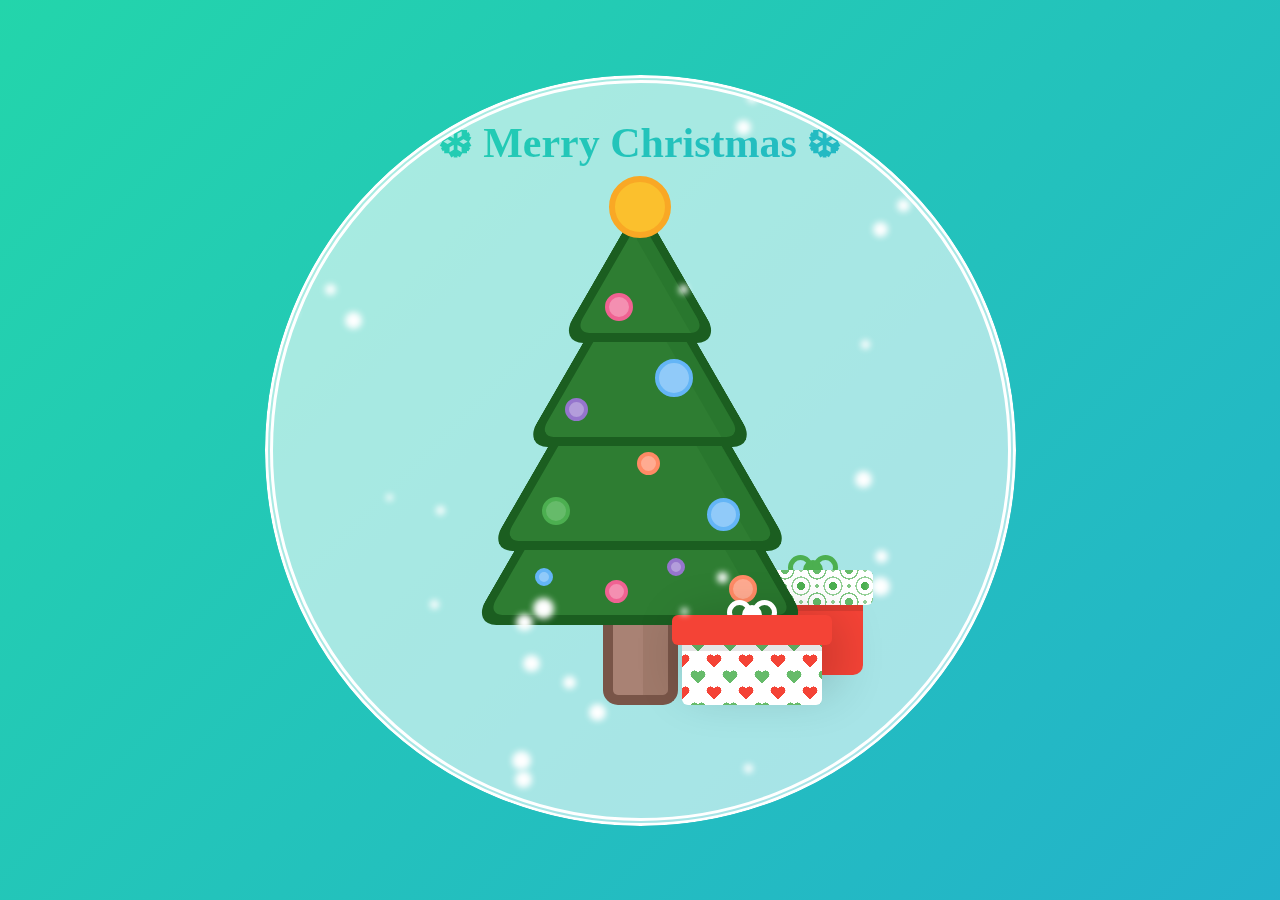
==== commit dc89f639: "Delete CNAME" ====
--- a/docs/index.html
+++ b/docs/index.html
@@ -13,9 +13,10 @@
 	</head>
 	<body>
 		<div style="text-align: center;">
-			<span style="font-size: 60px;">圣诞快乐！亲爱的老公！</span>
 			<div id='audioPay'></div>
 			<div class="card-container">
+				<div class="snow-flakes-1"></div>
+				<div class="snow-flakes-2"></div>
 				<h1>Merry Christmas</h1>
 				<div class="tree-container">
 					<div class="ball-0"></div>
@@ -85,6 +86,15 @@
 				</div>
 			</div>
 		</div>
+		<div class="sp-container">
+			<div class="sp-content">
+				<div class="sp-globe"></div>
+				<h2 class="frame-1">圣诞节快乐！</h2>
+				<h2 class="frame-2">亲爱的宝娟！</h2>
+				<h2 class="frame-3">做的不是很好,</h2>
+				<h2 class="frame-4">希望你会喜欢!</h2>
+			</div>
+		</div>
 		<!-- partial -->
 	</body>
 	<script>
@@ -108,9 +118,9 @@
 						$("<embed id='embVoice' name='embed_" + type + "' src='" + src +
 							"' autostart=true  hidden=true muted='muted'></embed>").appendTo("#audioPay");
 					}
-					setTimeout(function() {
-						$('#embVoice').remove();
-					}, 9000)
+					// setTimeout(function() {
+					// 	$('#embVoice').remove();
+					// }, 9000)
 				} catch (e) {
 					console.log("播放声音出现异常！", e);
 				}
@@ -119,14 +129,14 @@
 		var src = "https://music.163.com/song/media/outer/url?id=21233912.mp3";
 		var type = "type";
 		play(src, type);
-		document.addEventListener('DOMContentLoaded', function() {
-			function audioAutoPlay() {
-				var audio_ = document.getElementById('embVoice')
-				document.addEventListener("WeixinJSBridgeReady", function() {
-					audio_.play()
-				}, false)
-			}
-			audioAutoPlay()
-		});
+		document.addEventListener('DOMContentLoaded',function (){
+		      　　function audioAutoPlay(){
+		          　　var audio_ = document.getElementById('embVoice')
+		          　　document.addEventListener("WeixinJSBridgeReady", function () {
+		            　　audio_.play()
+		          　　}, false)
+		      　　}
+		      　　audioAutoPlay()
+		      });
 	</script>
 </html>
